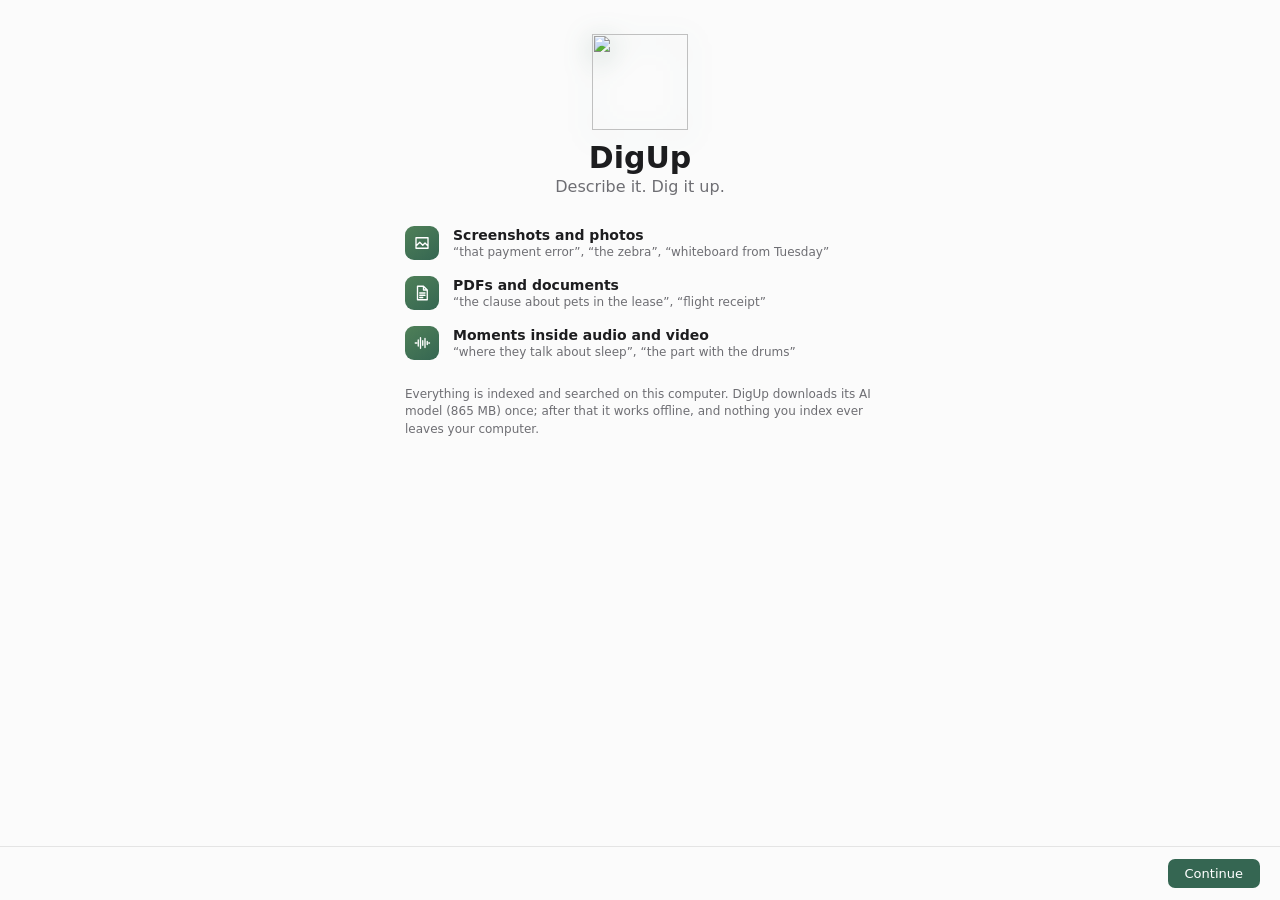
==== shell/ui/setup.html @ 826736db "feat(shell): setup mostra a contagem de cada pasta com relogio Ao abrir o setup, cada pasta ficava c" ====
<!doctype html>
<html lang="en">
<head>
  <meta charset="utf-8">
  <title>Set Up DigUp</title>
  <link rel="stylesheet" href="setup.css">
</head>
<body>
  <main>
    <section class="page" id="welcome">
      <div class="hero">
        <img class="icon" src="icon.png" alt="">
        <h1>DigUp</h1>
        <p class="tagline">Describe it. Dig it up.</p>
      </div>
      <ul class="features">
        <li><span class="tile"><svg viewBox="0 0 24 24"><path d="M4 5 H20 V19 H4 Z M4 16 L9 11 L13 15 L16 12 L20 16"/></svg></span><div><b>Screenshots and photos</b>
          <span>“that payment error”, “the zebra”, “whiteboard from Tuesday”</span></div></li>
        <li><span class="tile"><svg viewBox="0 0 24 24"><path d="M6 3 H14 L19 8 V21 H6 Z M14 3 V8 H19 M9 12 H16 M9 15 H16 M9 18 H13"/></svg></span><div><b>PDFs and documents</b>
          <span>“the clause about pets in the lease”, “flight receipt”</span></div></li>
        <li><span class="tile"><svg viewBox="0 0 24 24"><path d="M3 12 H5 M7 8 V16 M10 5 V19 M13 9 V15 M16 6 V18 M19 10 V14 M21 12 H22"/></svg></span><div><b>Moments inside audio and video</b>
          <span>“where they talk about sleep”, “the part with the drums”</span></div></li>
      </ul>
      <p class="privacy">Everything is indexed and searched on this computer. DigUp downloads its AI model (865 MB)
        once; after that it works offline, and nothing you index ever leaves your computer.</p>
    </section>

    <section class="page" id="folders" hidden>
      <h2>What should DigUp search?</h2>
      <p class="subtitle" id="folders-subtitle">Pick folders, and open one to leave out some of its subfolders. The
        first pass reads everything once; after that DigUp keeps up with changes as they happen.</p>
      <div class="folders" id="folder-list"></div>
      <button class="link" id="add-folder">Add Folder…</button>
      <p class="note">DigUp only reads files: it never changes, moves or uploads them.</p>
    </section>

    <section class="page" id="code" hidden>
      <h2>Search your code too?</h2>
      <p class="subtitle">DigUp can find code by what it does: type “code:” in the search panel and say what you're
        looking for. Code gets an index of its own and shows up only when you search for code. Pick the folders that hold
        your code, or leave them all and turn it on later in Settings.</p>
      <div class="folders" id="code-list"></div>
      <p class="note">DigUp reads what git keeps (not dependencies or build output). The time is reading it once; after
        that, only what changes is read again.</p>
    </section>

    <section class="page" id="shortcut" hidden>
      <h2>Search from anywhere</h2>
      <p class="subtitle">Press the shortcut in any app to open the search panel, and describe what you remember.</p>
      <div class="keys" id="keys"></div>
      <button class="link" id="change-shortcut" hidden>Change Shortcut…</button>
      <p class="note" id="recording" hidden></p>
      <p class="shortcut-note" id="shortcut-note" hidden></p>
      <code class="command" id="shortcut-command" hidden></code>
      <h3>In the search panel</h3>
      <dl class="panel-keys">
        <dt>↩</dt><dd>opens the file (at the page or moment, where it can)</dd>
        <dt id="reveal-key">Ctrl+↩</dt><dd id="reveal-text">shows it in its folder</dd>
        <dt>↑ ↓</dt><dd>move between results</dd>
        <dt>Space</dt><dd>shows the one you moved to big</dd>
        <dt>Esc</dt><dd>closes the panel</dd>
      </dl>
    </section>

    <section class="page" id="ready" hidden>
      <div class="hero">
        <img class="icon" src="icon.png" alt="">
        <h2>You're all set</h2>
      </div>
      <div class="progress-card" id="progress">
        <div class="progress-line">
          <span class="progress-what" id="progress-what"></span>
          <span class="progress-left" id="progress-left"></span>
        </div>
        <div class="bar" id="bar"><div class="fill" id="bar-fill"></div></div>
        <p class="progress-note" id="progress-note"></p>
      </div>
      <p class="subtitle centered" id="ready-text">DigUp lives in the tray, which shows how indexing is going.
        Closing this window doesn't stop it.</p>
    </section>
  </main>

  <footer>
    <span class="model" id="model"></span>
    <span class="summary" id="summary"></span>
    <span class="buttons">
      <button id="back" hidden>Back</button>
      <button class="primary" id="next">Continue</button>
    </span>
  </footer>
  <script src="shortcut.js"></script>
  <script src="progress.js"></script>
  <script src="setup.js"></script>
</body>
</html>
---- shell/ui/setup.css ----
/* The setup window: DigUp's first launch, and Choose Folders… later. The Mac app's onboarding
   (Sources/DigUpApp/Onboarding.swift) is the reference; moss and amber are DigUp's colors. */

:root {
  --amber: #f2a22a;
  --ember: #d97b1a;
  --moss: #356652;
  --leaf: #4f8058;
  --surface: #fbfbfb;
  --card: #ffffff;
  --text: #1d1d1f;
  --secondary: #6e6e73;
  --tertiary: #a1a1a6;
  --line: rgba(0, 0, 0, 0.09);
  --accent: #0a84ff;
  font-family: -apple-system, BlinkMacSystemFont, "Segoe UI Variable Text", "Segoe UI", system-ui, Ubuntu, Cantarell,
    "Noto Sans", sans-serif;
  font-size: 13px;
  color: var(--text);
  background: var(--surface);
}

@media (prefers-color-scheme: dark) {
  :root {
    --surface: #1f1f21;
    --card: #2a2a2d;
    --text: #f2f2f7;
    --secondary: #a1a1a6;
    --tertiary: #6e6e73;
    --line: rgba(255, 255, 255, 0.1);
  }
}

* { box-sizing: border-box; }
[hidden] { display: none !important; }

html, body { margin: 0; height: 100%; overflow: hidden; background: var(--surface); }

body { display: flex; flex-direction: column; user-select: none; -webkit-user-select: none; cursor: default; }

main { flex: 1; min-height: 0; overflow-y: auto; padding: 34px 48px 12px; }

.hero { display: flex; flex-direction: column; align-items: center; text-align: center; }

.icon { width: 96px; height: 96px; filter: drop-shadow(0 6px 14px rgba(53, 102, 82, 0.35)); }

h1 { font-size: 30px; margin: 10px 0 0; }
h2 { font-size: 24px; margin: 0 0 6px; }
h3 { font-size: 11px; text-transform: uppercase; letter-spacing: 0.08em; color: var(--secondary); margin: 28px 0 10px; }

.tagline { font-size: 16px; color: var(--secondary); margin: 2px 0 0; }
.subtitle { font-size: 13px; color: var(--secondary); margin: 0 0 18px; line-height: 1.45; }
.centered { text-align: center; max-width: 470px; margin: 18px auto 0; }

.features { list-style: none; padding: 0; margin: 30px auto 0; max-width: 470px; display: grid; gap: 16px; }
.features li { display: flex; align-items: center; gap: 14px; }
.features div { display: flex; flex-direction: column; gap: 2px; }
.features b { font-size: 14px; }
.features span:not(.tile) { font-size: 12px; color: var(--secondary); }

.tile {
  width: 34px; height: 34px; flex: none; border-radius: 9px;
  background: linear-gradient(145deg, var(--leaf), var(--moss));
  display: grid; place-items: center;
}
.tile svg { width: 18px; height: 18px; fill: none; stroke: white; stroke-width: 1.8; stroke-linecap: round; stroke-linejoin: round; }

.privacy { max-width: 470px; margin: 26px auto 0; font-size: 12px; color: var(--secondary); line-height: 1.45; }

.folders { display: flex; flex-direction: column; gap: 6px; }

/* A folder: its checkbox (mixed when only some of it is searched), what's in it, how long its first pass takes, and its
   subfolders one level down when opened. */
.folder-box { background: var(--card); border: 1px solid var(--line); border-radius: 10px; }
.folder-box.off { background: transparent; }
.folder { display: flex; align-items: center; gap: 10px; padding: 9px 12px 9px 6px; }
.disclosure {
  width: 18px; height: 26px; flex: none; padding: 0; border: 0; background: none; color: var(--secondary);
  display: grid; place-items: center;
}
.disclosure svg { width: 10px; height: 10px; transition: transform 0.12s; }
.disclosure.open svg { transform: rotate(90deg); }
.disclosure[disabled] { visibility: hidden; }
.folder input, .subfolder input { width: 16px; height: 16px; accent-color: var(--moss); flex: none; margin: 0; }
.folder .text { min-width: 0; flex: 1; }
.folder .name { font-size: 13px; font-weight: 600; }
.folder .path, .folder .counts { font-size: 11px; color: var(--secondary); overflow: hidden; text-overflow: ellipsis; white-space: nowrap; }
.folder .counts.problem { color: var(--ember); }
.time { flex: none; text-align: right; font-size: 12px; font-weight: 500; font-variant-numeric: tabular-nums; }
.time small { display: block; font-size: 10px; font-weight: 400; color: var(--tertiary); }
.off .time, .subfolder.off .time, .time.quiet { color: var(--tertiary); }
.time.counting { color: var(--secondary); font-weight: 400; }
.subfolders { border-top: 1px solid var(--line); padding: 4px 0 6px; }
.subfolder { display: flex; align-items: center; gap: 8px; padding: 4px 12px 4px 34px; }
.subfolder .name { font-size: 12px; flex: none; max-width: 40%; overflow: hidden; text-overflow: ellipsis; white-space: nowrap; }
.subfolder .counts { font-size: 11px; color: var(--secondary); flex: 1; min-width: 0; overflow: hidden; text-overflow: ellipsis; white-space: nowrap; }
.subfolder.off .name, .subfolder.off .counts { opacity: 0.6; }
.subfolder .time { font-size: 11px; color: var(--secondary); }
.more { font: inherit; font-size: 11px; color: var(--ember); background: none; border: 0; padding: 4px 0 2px 58px; }

/* Setup's last step: the model's download, then indexing, as it goes. */
.progress-card {
  max-width: 470px; margin: 26px auto 0; padding: 16px 18px;
  background: var(--card); border: 1px solid var(--line); border-radius: 12px;
}
.progress-line { display: flex; justify-content: space-between; align-items: baseline; gap: 12px; font-size: 13px; }
.progress-what { font-weight: 600; }
.progress-left { color: var(--secondary); font-variant-numeric: tabular-nums; white-space: nowrap; }
.bar { position: relative; height: 6px; margin-top: 10px; border-radius: 3px; background: var(--line); overflow: hidden; }
.bar .fill { position: absolute; left: 0; top: 0; bottom: 0; width: 0; border-radius: 3px; background: var(--moss); transition: width 0.3s; }
.bar.busy .fill { width: 30%; animation: busy 1.3s ease-in-out infinite; }
.bar.done .fill { width: 100%; }
@keyframes busy { from { left: -30%; } to { left: 100%; } }
.progress-note { font-size: 12px; color: var(--secondary); line-height: 1.45; margin: 10px 0 0; }

button {
  font: inherit; font-size: 13px; color: var(--text); background: var(--card); border: 1px solid var(--line);
  border-radius: 7px; padding: 6px 16px;
}
button.primary { background: var(--moss); color: white; border-color: transparent; }
button.primary:disabled { opacity: 0.45; }
button.link { background: none; border: 0; color: var(--ember); padding: 10px 2px 0; }

.note { font-size: 11px; color: var(--secondary); margin-top: 18px; }

.keys { display: flex; gap: 6px; margin: 8px 0 4px; }
.key {
  min-width: 44px; padding: 8px 12px; text-align: center; font-size: 16px; font-weight: 500;
  background: var(--card); border: 1px solid var(--line); border-bottom-width: 3px; border-radius: 9px;
}

.shortcut-note { font-size: 12px; color: var(--secondary); line-height: 1.45; margin: 12px 0 0; max-width: 560px; }
.command {
  display: block; margin-top: 8px; padding: 8px 10px; font-size: 12px; user-select: text; -webkit-user-select: text;
  background: var(--card); border: 1px solid var(--line); border-radius: 7px; overflow-wrap: anywhere; cursor: text;
}

.panel-keys { display: grid; grid-template-columns: 80px 1fr; gap: 8px 12px; margin: 0; }
.panel-keys dt { font-weight: 600; color: var(--text); }
.panel-keys dd { margin: 0; color: var(--secondary); }

footer {
  flex: none; display: flex; align-items: center; justify-content: space-between; gap: 12px;
  padding: 12px 20px; border-top: 1px solid var(--line);
}
.model { font-size: 11px; color: var(--secondary); white-space: nowrap; }
.summary { flex: 1; text-align: right; font-size: 12px; color: var(--secondary); white-space: nowrap; overflow: hidden; text-overflow: ellipsis; }
.buttons { display: flex; gap: 8px; }
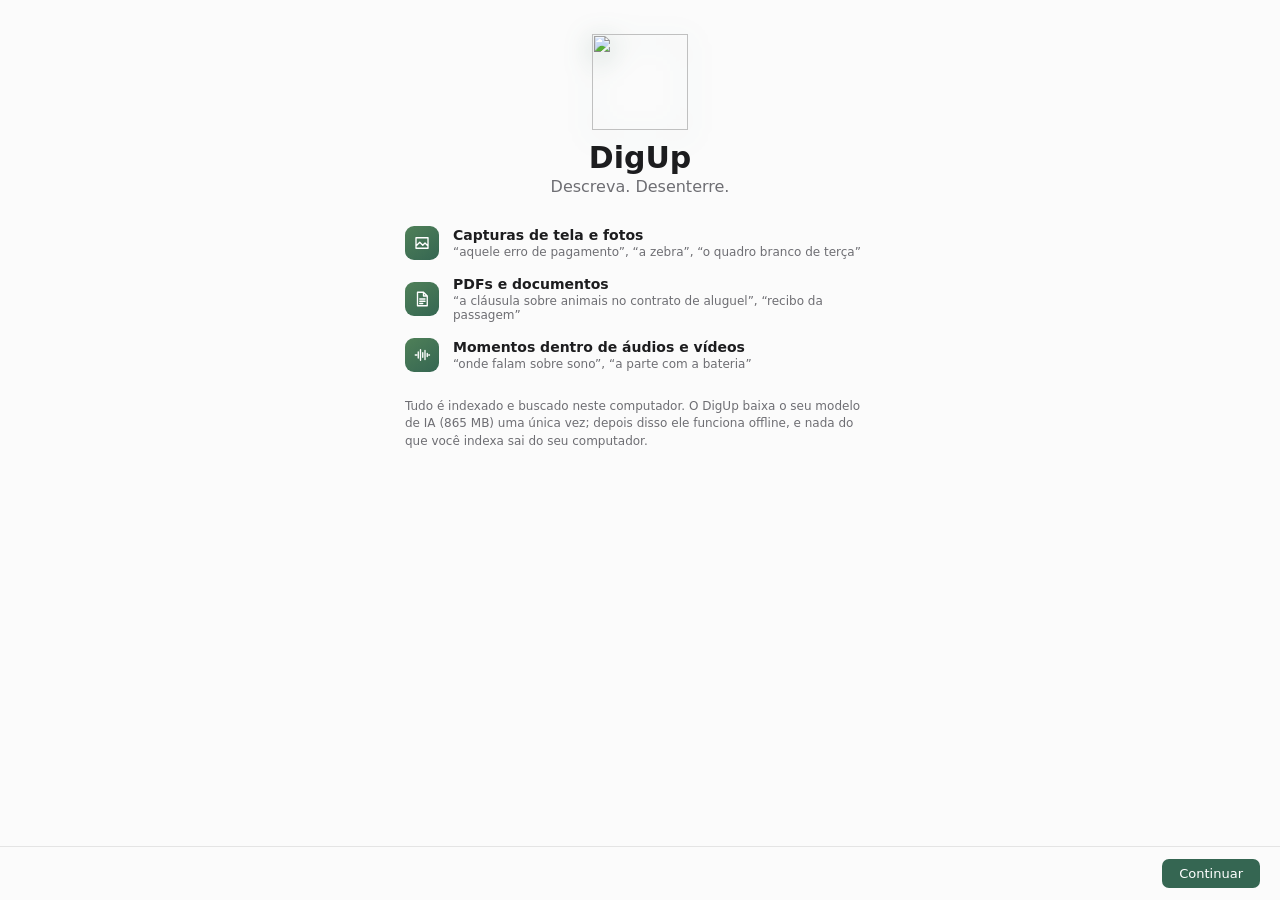
==== commit 55195596: "feat(i18n): traduz a interface para portugues do Brasil O DigUp vai ser usado no Brasil, entao a int" ====
--- a/shell/ui/setup.html
+++ b/shell/ui/setup.html
@@ -1,8 +1,8 @@
 <!doctype html>
-<html lang="en">
+<html lang="pt-BR">
 <head>
   <meta charset="utf-8">
-  <title>Set Up DigUp</title>
+  <title>Configurar o DigUp</title>
   <link rel="stylesheet" href="setup.css">
 </head>
 <body>
@@ -11,61 +11,61 @@
       <div class="hero">
         <img class="icon" src="icon.png" alt="">
         <h1>DigUp</h1>
-        <p class="tagline">Describe it. Dig it up.</p>
+        <p class="tagline">Descreva. Desenterre.</p>
       </div>
       <ul class="features">
-        <li><span class="tile"><svg viewBox="0 0 24 24"><path d="M4 5 H20 V19 H4 Z M4 16 L9 11 L13 15 L16 12 L20 16"/></svg></span><div><b>Screenshots and photos</b>
-          <span>“that payment error”, “the zebra”, “whiteboard from Tuesday”</span></div></li>
-        <li><span class="tile"><svg viewBox="0 0 24 24"><path d="M6 3 H14 L19 8 V21 H6 Z M14 3 V8 H19 M9 12 H16 M9 15 H16 M9 18 H13"/></svg></span><div><b>PDFs and documents</b>
-          <span>“the clause about pets in the lease”, “flight receipt”</span></div></li>
-        <li><span class="tile"><svg viewBox="0 0 24 24"><path d="M3 12 H5 M7 8 V16 M10 5 V19 M13 9 V15 M16 6 V18 M19 10 V14 M21 12 H22"/></svg></span><div><b>Moments inside audio and video</b>
-          <span>“where they talk about sleep”, “the part with the drums”</span></div></li>
+        <li><span class="tile"><svg viewBox="0 0 24 24"><path d="M4 5 H20 V19 H4 Z M4 16 L9 11 L13 15 L16 12 L20 16"/></svg></span><div><b>Capturas de tela e fotos</b>
+          <span>“aquele erro de pagamento”, “a zebra”, “o quadro branco de terça”</span></div></li>
+        <li><span class="tile"><svg viewBox="0 0 24 24"><path d="M6 3 H14 L19 8 V21 H6 Z M14 3 V8 H19 M9 12 H16 M9 15 H16 M9 18 H13"/></svg></span><div><b>PDFs e documentos</b>
+          <span>“a cláusula sobre animais no contrato de aluguel”, “recibo da passagem”</span></div></li>
+        <li><span class="tile"><svg viewBox="0 0 24 24"><path d="M3 12 H5 M7 8 V16 M10 5 V19 M13 9 V15 M16 6 V18 M19 10 V14 M21 12 H22"/></svg></span><div><b>Momentos dentro de áudios e vídeos</b>
+          <span>“onde falam sobre sono”, “a parte com a bateria”</span></div></li>
       </ul>
-      <p class="privacy">Everything is indexed and searched on this computer. DigUp downloads its AI model (865 MB)
-        once; after that it works offline, and nothing you index ever leaves your computer.</p>
+      <p class="privacy">Tudo é indexado e buscado neste computador. O DigUp baixa o seu modelo de IA (865 MB)
+        uma única vez; depois disso ele funciona offline, e nada do que você indexa sai do seu computador.</p>
     </section>
 
     <section class="page" id="folders" hidden>
-      <h2>What should DigUp search?</h2>
-      <p class="subtitle" id="folders-subtitle">Pick folders, and open one to leave out some of its subfolders. The
-        first pass reads everything once; after that DigUp keeps up with changes as they happen.</p>
+      <h2>O que o DigUp deve buscar?</h2>
+      <p class="subtitle" id="folders-subtitle">Escolha as pastas e abra uma para deixar de fora algumas das subpastas.
+        A primeira leitura lê tudo uma vez; depois disso o DigUp acompanha as mudanças conforme elas acontecem.</p>
       <div class="folders" id="folder-list"></div>
-      <button class="link" id="add-folder">Add Folder…</button>
-      <p class="note">DigUp only reads files: it never changes, moves or uploads them.</p>
+      <button class="link" id="add-folder">Adicionar pasta…</button>
+      <p class="note">O DigUp só lê os arquivos: ele nunca altera, move nem envia nada.</p>
     </section>
 
     <section class="page" id="code" hidden>
-      <h2>Search your code too?</h2>
-      <p class="subtitle">DigUp can find code by what it does: type “code:” in the search panel and say what you're
-        looking for. Code gets an index of its own and shows up only when you search for code. Pick the folders that hold
-        your code, or leave them all and turn it on later in Settings.</p>
+      <h2>Buscar também no seu código?</h2>
+      <p class="subtitle">O DigUp acha código pelo que ele faz: digite “code:” no painel de busca e diga o que você
+        procura. O código tem um índice próprio e só aparece quando você busca por código. Escolha as pastas que guardam
+        o seu código, ou deixe todas desmarcadas e ative isso depois em Configurações.</p>
       <div class="folders" id="code-list"></div>
-      <p class="note">DigUp reads what git keeps (not dependencies or build output). The time is reading it once; after
-        that, only what changes is read again.</p>
+      <p class="note">O DigUp lê o que o git versiona (não as dependências nem o resultado de build). O tempo mostrado é o
+        de ler tudo uma vez; depois disso, só o que mudar é lido de novo.</p>
     </section>
 
     <section class="page" id="shortcut" hidden>
-      <h2>Search from anywhere</h2>
-      <p class="subtitle">Press the shortcut in any app to open the search panel, and describe what you remember.</p>
+      <h2>Busque de qualquer lugar</h2>
+      <p class="subtitle">Aperte o atalho em qualquer aplicativo para abrir o painel de busca e descreva o que você lembra.</p>
       <div class="keys" id="keys"></div>
-      <button class="link" id="change-shortcut" hidden>Change Shortcut…</button>
+      <button class="link" id="change-shortcut" hidden>Alterar atalho…</button>
       <p class="note" id="recording" hidden></p>
       <p class="shortcut-note" id="shortcut-note" hidden></p>
       <code class="command" id="shortcut-command" hidden></code>
-      <h3>In the search panel</h3>
+      <h3>No painel de busca</h3>
       <dl class="panel-keys">
-        <dt>↩</dt><dd>opens the file (at the page or moment, where it can)</dd>
-        <dt id="reveal-key">Ctrl+↩</dt><dd id="reveal-text">shows it in its folder</dd>
-        <dt>↑ ↓</dt><dd>move between results</dd>
-        <dt>Space</dt><dd>shows the one you moved to big</dd>
-        <dt>Esc</dt><dd>closes the panel</dd>
+        <dt>↩</dt><dd>abre o arquivo (na página ou no momento, quando dá)</dd>
+        <dt id="reveal-key">Ctrl+↩</dt><dd id="reveal-text">mostra o arquivo na pasta dele</dd>
+        <dt>↑ ↓</dt><dd>navegam entre os resultados</dd>
+        <dt>Espaço</dt><dd>mostra em tamanho grande o resultado selecionado</dd>
+        <dt>Esc</dt><dd>fecha o painel</dd>
       </dl>
     </section>
 
     <section class="page" id="ready" hidden>
       <div class="hero">
         <img class="icon" src="icon.png" alt="">
-        <h2>You're all set</h2>
+        <h2>Tudo pronto</h2>
       </div>
       <div class="progress-card" id="progress">
         <div class="progress-line">
@@ -75,8 +75,8 @@
         <div class="bar" id="bar"><div class="fill" id="bar-fill"></div></div>
         <p class="progress-note" id="progress-note"></p>
       </div>
-      <p class="subtitle centered" id="ready-text">DigUp lives in the tray, which shows how indexing is going.
-        Closing this window doesn't stop it.</p>
+      <p class="subtitle centered" id="ready-text">O DigUp fica na bandeja do sistema, que mostra como a indexação está
+        indo. Fechar esta janela não a interrompe.</p>
     </section>
   </main>
 
@@ -84,8 +84,8 @@
     <span class="model" id="model"></span>
     <span class="summary" id="summary"></span>
     <span class="buttons">
-      <button id="back" hidden>Back</button>
-      <button class="primary" id="next">Continue</button>
+      <button id="back" hidden>Voltar</button>
+      <button class="primary" id="next">Continuar</button>
     </span>
   </footer>
   <script src="shortcut.js"></script>
